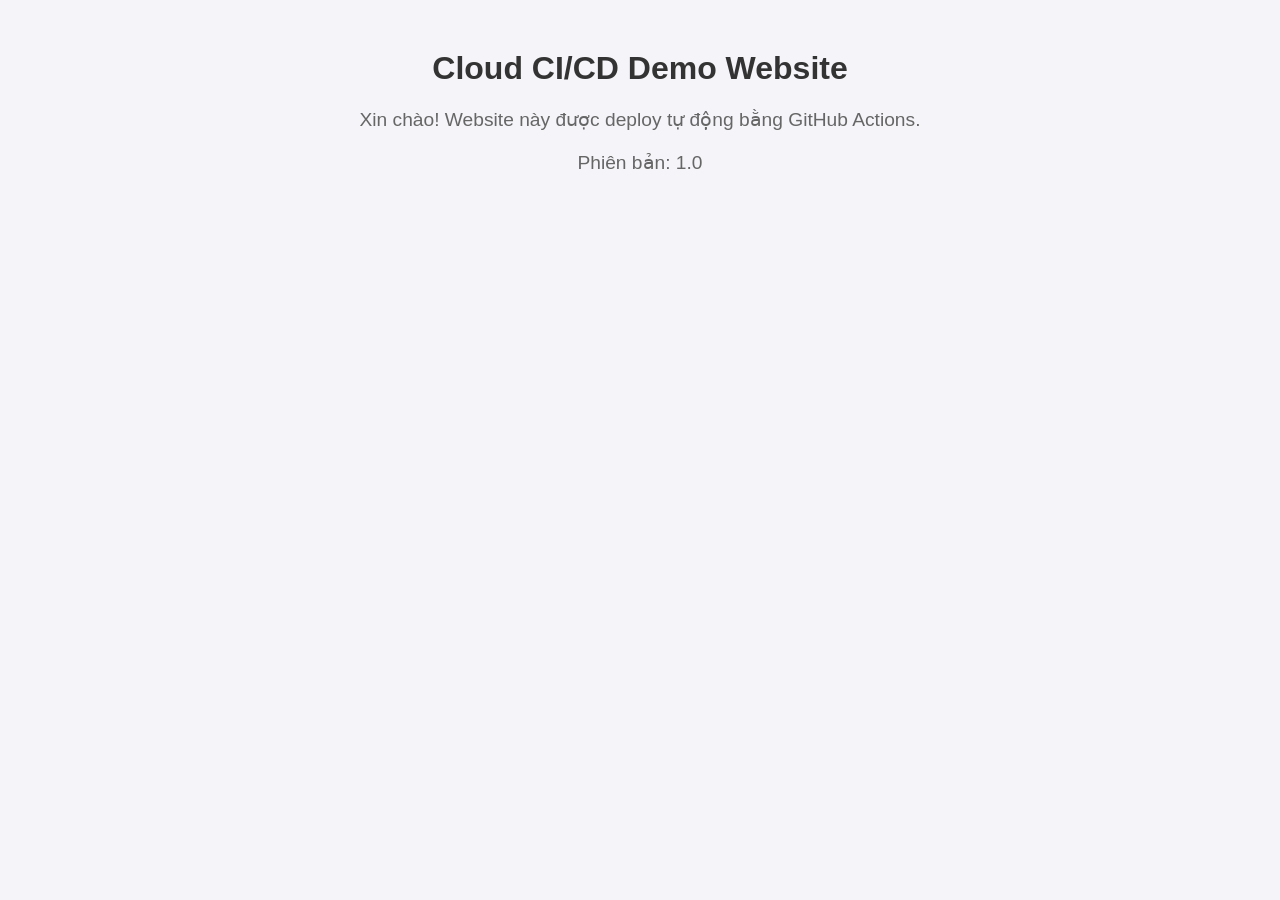
==== index.html @ c594f591 "Create index.html" ====
<!DOCTYPE html>
<html lang="vi">
<head>
    <meta charset="UTF-8">
    <meta name="viewport" content="width=device-width, initial-scale=1.0">
    <title>Cloud CI/CD Demo</title>
    <style>
        body { font-family: Arial, sans-serif; text-align: center; margin-top: 50px; background-color: #f4f4f9; }
        h1 { color: #333; }
        p { color: #666; font-size: 1.2em; }
    </style>
</head>
<body>
    <h1>Cloud CI/CD Demo Website</h1>
    <p>Xin chào! Website này được deploy tự động bằng GitHub Actions.</p>
    <p>Phiên bản: 1.0</p>
</body>
</html>
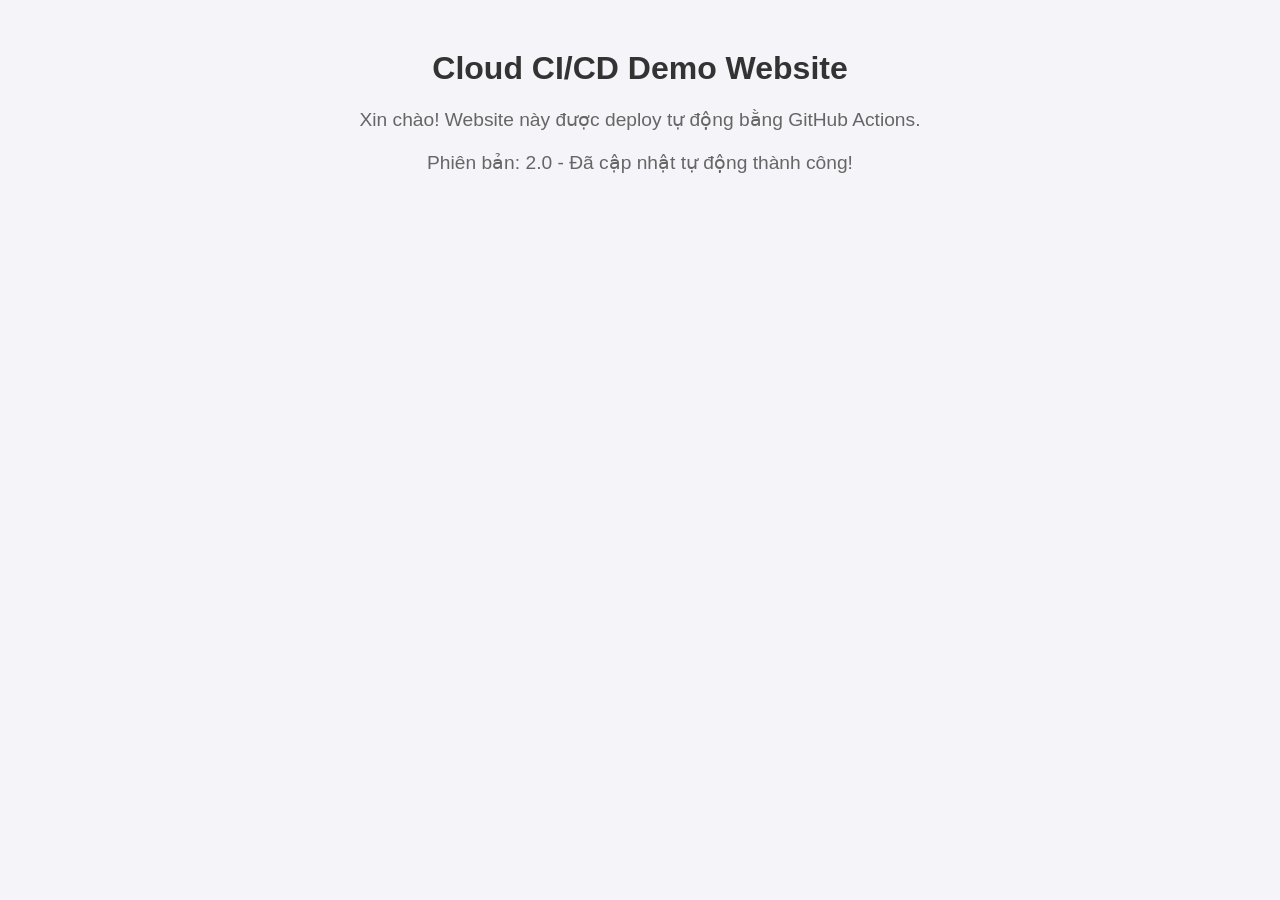
==== commit 6352ac64: "Update index.html" ====
--- a/index.html
+++ b/index.html
@@ -13,6 +13,6 @@
 <body>
     <h1>Cloud CI/CD Demo Website</h1>
     <p>Xin chào! Website này được deploy tự động bằng GitHub Actions.</p>
-    <p>Phiên bản: 1.0</p>
+    <p>Phiên bản: 2.0 - Đã cập nhật tự động thành công!</p>
 </body>
 </html>
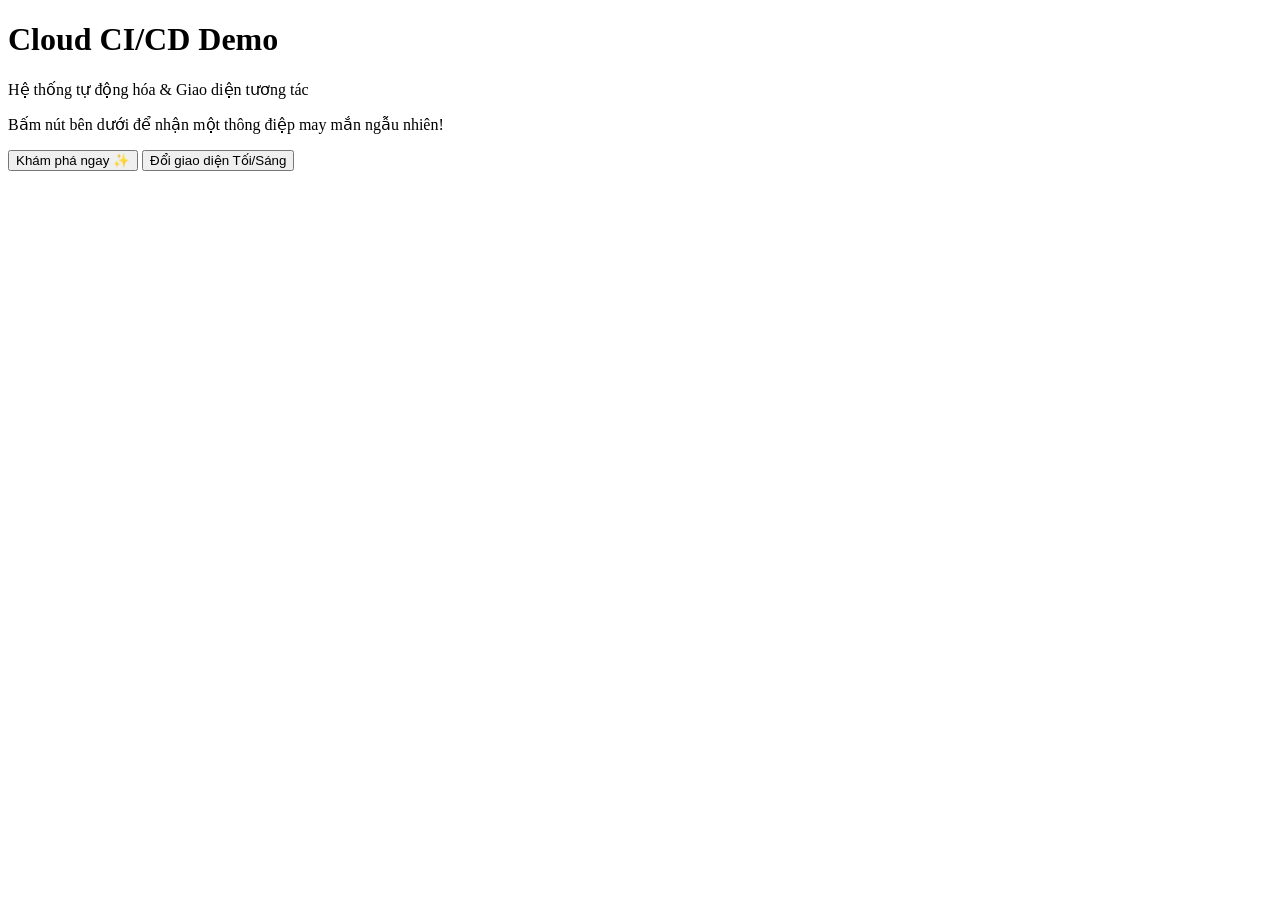
==== commit fd3392bf: "Update index.html" ====
--- a/index.html
+++ b/index.html
@@ -3,16 +3,58 @@
 <head>
     <meta charset="UTF-8">
     <meta name="viewport" content="width=device-width, initial-scale=1.0">
-    <title>Cloud CI/CD Demo</title>
-    <style>
-        body { font-family: Arial, sans-serif; text-align: center; margin-top: 50px; background-color: #f4f4f9; }
-        h1 { color: #333; }
-        p { color: #666; font-size: 1.2em; }
-    </style>
+    <title>Cloud CI/CD Demo - Giao Diện Tương Tác</title>
+    <link rel="stylesheet" href="style.css">
 </head>
 <body>
-    <h1>Cloud CI/CD Demo Website</h1>
-    <p>Xin chào! Website này được deploy tự động bằng GitHub Actions.</p>
-    <p>Phiên bản: 2.0 - Đã cập nhật tự động thành công!</p>
+
+    <div class="container">
+        <h1>Cloud CI/CD Demo</h1>
+        <p class="subtitle">Hệ thống tự động hóa & Giao diện tương tác</p>
+
+        <div class="interactive-box">
+            <p id="message">Bấm nút bên dưới để nhận một thông điệp may mắn ngẫu nhiên!</p>
+        </div>
+
+        <button class="btn" id="actionBtn">Khám phá ngay ✨</button>
+        <button class="theme-toggle" id="themeBtn">Đổi giao diện Tối/Sáng</button>
+    </div>
+
+    <script>
+        // 1. Xử lý tương tác hiển thị thông điệp ngẫu nhiên
+        const quotes = [
+            "🚀 'Hệ thống CI/CD đã build thành công! Tương lai của bạn cũng đang tự động vận hành cực tốt.'",
+            "💻 'Code hôm nay có thể có bug, nhưng ngày mai chắc chắn sẽ chạy mượt mà.'",
+            "🌟 'Mọi lập trình viên giỏi đều bắt đầu từ việc không bỏ cuộc trước màn hình báo lỗi.'",
+            "🎨 'Giao diện đẹp mắt cần những dòng code chuẩn xác. Bạn đang làm rất tốt!'",
+            "🔥 'Hãy tiếp tục đẩy code lên GitHub, thế giới công nghệ đang chờ đón sản phẩm của bạn.'"
+        ];
+
+        const actionBtn = document.getElementById('actionBtn');
+        const messageText = document.getElementById('message');
+
+        actionBtn.addEventListener('click', () => {
+            const randomIndex = Math.floor(Math.random() * quotes.length);
+            messageText.style.opacity = 0;
+            setTimeout(() => {
+                messageText.innerText = quotes[randomIndex];
+                messageText.style.opacity = 1;
+            }, 200);
+        });
+
+        // 2. Xử lý tương tác đổi màu nền (Theme Switcher)
+        const themeBtn = document.getElementById('themeBtn');
+        let currentTheme = 'dark';
+
+        themeBtn.addEventListener('click', () => {
+            if (currentTheme === 'dark') {
+                document.documentElement.setAttribute('data-theme', 'light');
+                currentTheme = 'light';
+            } else {
+                document.documentElement.removeAttribute('data-theme');
+                currentTheme = 'dark';
+            }
+        });
+    </script>
 </body>
 </html>
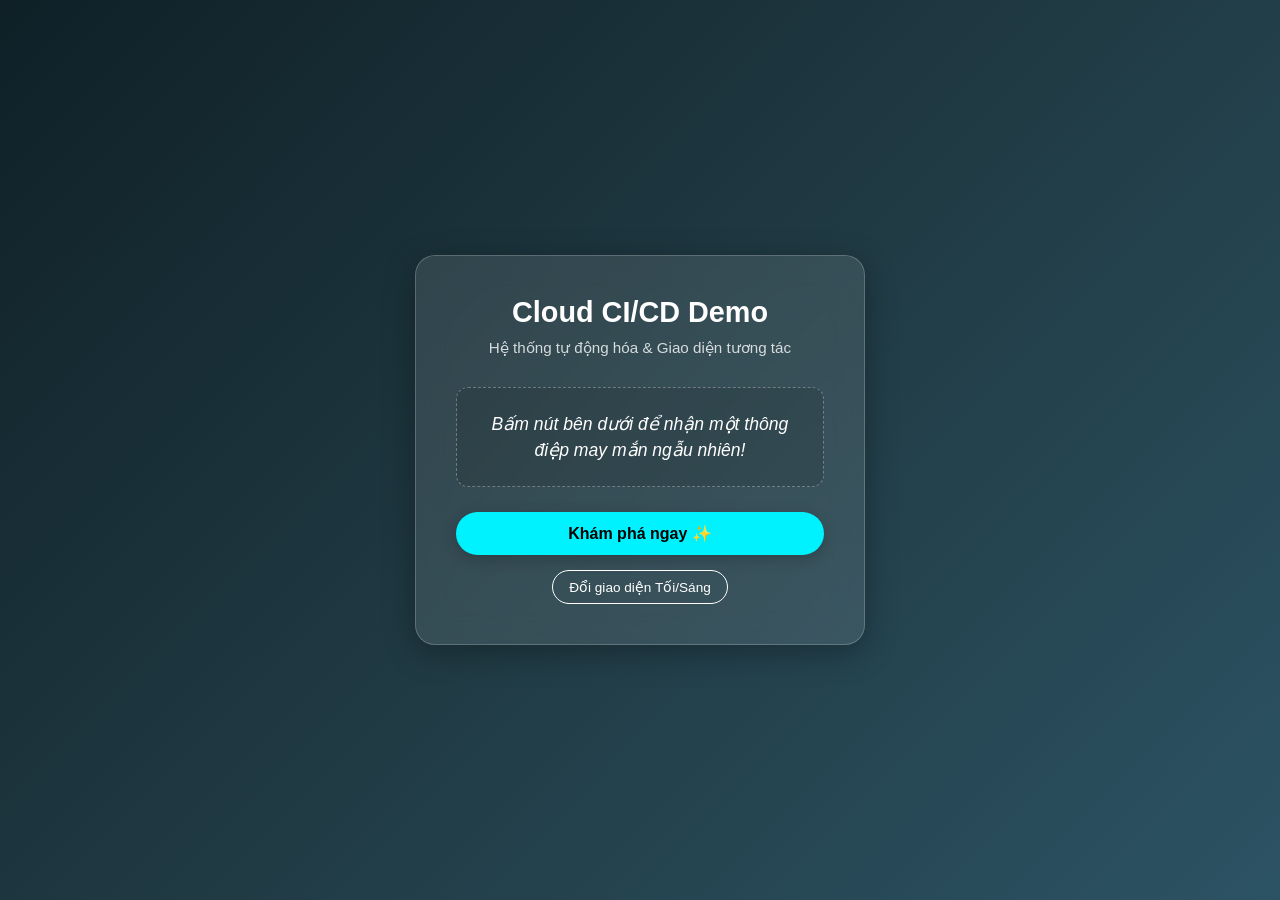
==== commit 74958838: "Update index.html" ====
--- a/index.html
+++ b/index.html
@@ -4,7 +4,7 @@
     <meta charset="UTF-8">
     <meta name="viewport" content="width=device-width, initial-scale=1.0">
     <title>Cloud CI/CD Demo - Giao Diện Tương Tác</title>
-    <link rel="stylesheet" href="style.css">
+    <link rel="stylesheet" href="rip.css">
 </head>
 <body>
 
--- a/rip.css
+++ b/rip.css
@@ -0,0 +1,129 @@
+/* --- CSS GIAO DIỆN CHỦ ĐỀ --- */
+:root {
+    --bg-gradient: linear-gradient(135deg, #0f2027, #203a43, #2c5364);
+    --card-bg: rgba(255, 255, 255, 0.1);
+    --text-color: #ffffff;
+    --btn-bg: #00f2fe;
+    --btn-text: #000000;
+    --shadow: rgba(0, 0, 0, 0.3);
+}
+
+/* Khi đổi sang chủ đề Sáng (Light Mode) */
+[data-theme="light"] {
+    --bg-gradient: linear-gradient(135deg, #e0c3fc, #8ec5fc);
+    --card-bg: rgba(255, 255, 255, 0.6);
+    --text-color: #2d3748;
+    --btn-bg: #4f46e5;
+    --btn-text: #ffffff;
+    --shadow: rgba(0, 0, 0, 0.1);
+}
+
+* {
+    margin: 0;
+    padding: 0;
+    box-sizing: border-box;
+    font-family: 'Segoe UI', Tahoma, Geneva, Verdana, sans-serif;
+}
+
+body {
+    min-height: 100vh;
+    background: var(--bg-gradient);
+    display: flex;
+    justify-content: center;
+    align-items: center;
+    transition: background 0.5s ease;
+    padding: 20px;
+}
+
+/* --- THIẾT KẾ CARD HIỆU ỨNG KÍNH MỜ --- */
+.container {
+    background: var(--card-bg);
+    backdrop-filter: blur(15px);
+    -webkit-backdrop-filter: blur(15px);
+    border: 1px solid rgba(255, 255, 255, 0.2);
+    padding: 40px;
+    border-radius: 20px;
+    width: 100%;
+    max-width: 450px;
+    text-align: center;
+    box-shadow: 0 8px 32px 0 var(--shadow);
+    color: var(--text-color);
+    transition: all 0.3s ease;
+}
+
+.container:hover {
+    transform: translateY(-5px);
+}
+
+h1 {
+    font-size: 1.8rem;
+    margin-bottom: 10px;
+    font-weight: 700;
+}
+
+.subtitle {
+    font-size: 0.95rem;
+    opacity: 0.8;
+    margin-bottom: 30px;
+}
+
+/* Khu vực hiển thị thông điệp tương tác */
+.interactive-box {
+    background: rgba(0, 0, 0, 0.1);
+    border-radius: 12px;
+    padding: 20px;
+    margin-bottom: 25px;
+    min-height: 100px;
+    display: flex;
+    align-items: center;
+    justify-content: center;
+    border: 1px dashed rgba(255, 255, 255, 0.3);
+}
+
+#message {
+    font-size: 1.1rem;
+    font-style: italic;
+    line-height: 1.5;
+}
+
+/* Nút bấm tương tác */
+.btn {
+    background: var(--btn-bg);
+    color: var(--btn-text);
+    border: none;
+    padding: 12px 28px;
+    font-size: 1rem;
+    font-weight: 600;
+    border-radius: 50px;
+    cursor: pointer;
+    box-shadow: 0 4px 15px rgba(0, 0, 0, 0.2);
+    transition: all 0.3s ease;
+    width: 100%;
+    margin-bottom: 15px;
+}
+
+.btn:hover {
+    opacity: 0.9;
+    transform: scale(1.02);
+}
+
+.btn:active {
+    transform: scale(0.98);
+}
+
+/* Nút đổi giao diện (Theme) */
+.theme-toggle {
+    background: transparent;
+    border: 1px solid var(--text-color);
+    color: var(--text-color);
+    padding: 8px 16px;
+    font-size: 0.85rem;
+    border-radius: 20px;
+    cursor: pointer;
+    transition: all 0.3s ease;
+}
+
+.theme-toggle:hover {
+    background: var(--text-color);
+    color: #000;
+}
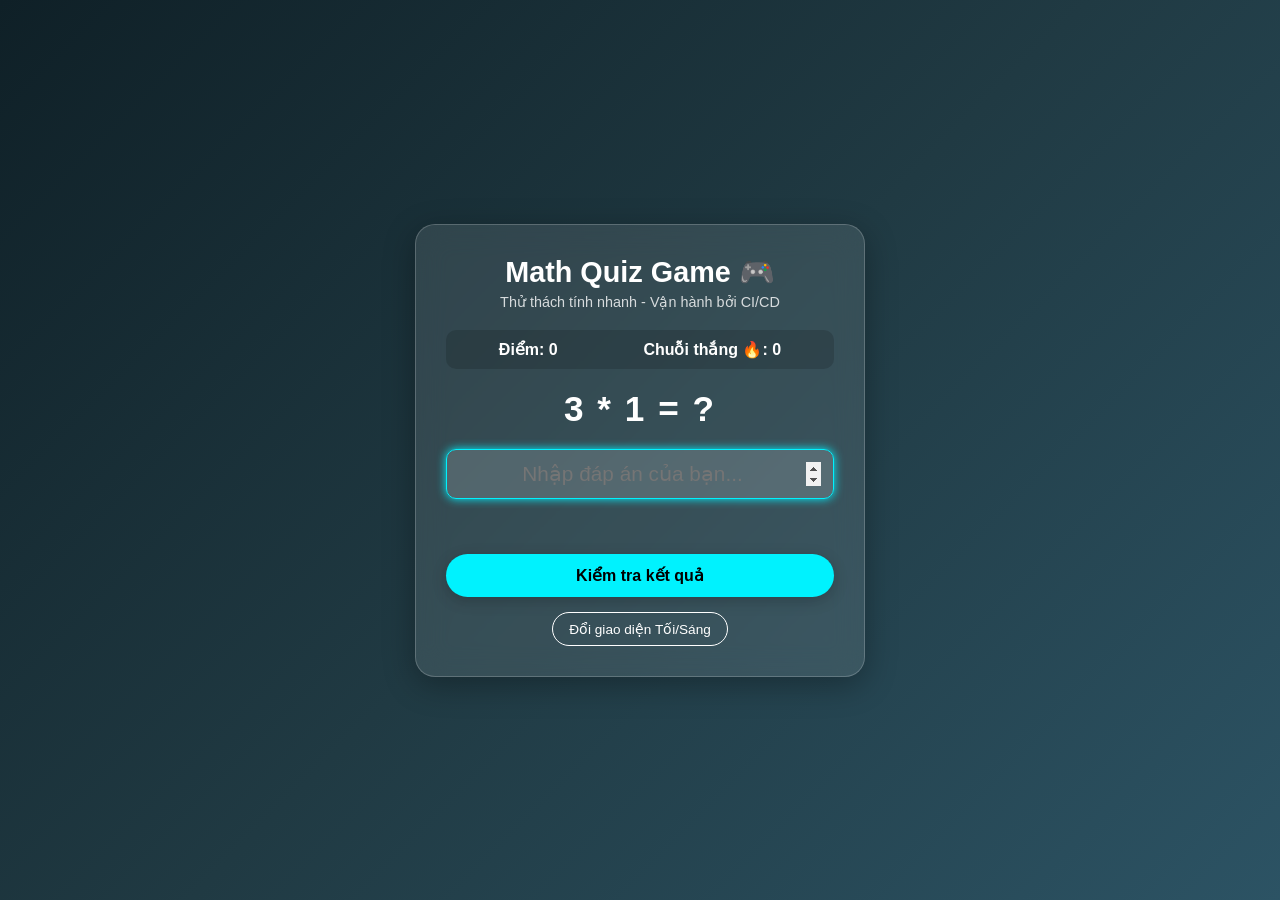
==== commit 5ff0ec2d: "Update index.html" ====
--- a/index.html
+++ b/index.html
@@ -3,46 +3,112 @@
 <head>
     <meta charset="UTF-8">
     <meta name="viewport" content="width=device-width, initial-scale=1.0">
-    <title>Cloud CI/CD Demo - Giao Diện Tương Tác</title>
+    <title>Cloud CI/CD Demo - Math Game</title>
     <link rel="stylesheet" href="rip.css">
 </head>
 <body>
 
     <div class="container">
-        <h1>Cloud CI/CD Demo</h1>
-        <p class="subtitle">Hệ thống tự động hóa & Giao diện tương tác</p>
+        <h1>Math Quiz Game 🎮</h1>
+        <p class="subtitle">Thử thách tính nhanh - Vận hành bởi CI/CD</p>
 
-        <div class="interactive-box">
-            <p id="message">Bấm nút bên dưới để nhận một thông điệp may mắn ngẫu nhiên!</p>
+        <div class="scoreboard">
+            <div>Điểm: <span id="score">0</span></div>
+            <div>Chuỗi thắng 🔥: <span id="streak">0</span></div>
         </div>
 
-        <button class="btn" id="actionBtn">Khám phá ngay ✨</button>
+        <div class="quiz-box" id="question">0 + 0 = ?</div>
+
+        <input type="number" id="userAnswer" class="answer-input" placeholder="Nhập đáp án của bạn..." autocomplete="off">
+
+        <div id="feedback" class="feedback"></div>
+
+        <button class="btn" id="submitBtn">Kiểm tra kết quả</button>
         <button class="theme-toggle" id="themeBtn">Đổi giao diện Tối/Sáng</button>
     </div>
 
     <script>
-        // 1. Xử lý tương tác hiển thị thông điệp ngẫu nhiên
-        const quotes = [
-            "🚀 'Hệ thống CI/CD đã build thành công! Tương lai của bạn cũng đang tự động vận hành cực tốt.'",
-            "💻 'Code hôm nay có thể có bug, nhưng ngày mai chắc chắn sẽ chạy mượt mà.'",
-            "🌟 'Mọi lập trình viên giỏi đều bắt đầu từ việc không bỏ cuộc trước màn hình báo lỗi.'",
-            "🎨 'Giao diện đẹp mắt cần những dòng code chuẩn xác. Bạn đang làm rất tốt!'",
-            "🔥 'Hãy tiếp tục đẩy code lên GitHub, thế giới công nghệ đang chờ đón sản phẩm của bạn.'"
-        ];
+        // --- LOGIC TRÒ CHƠI TOÁN HỌC ---
+        let currentAnswer = 0;
+        let score = 0;
+        let streak = 0;
 
-        const actionBtn = document.getElementById('actionBtn');
-        const messageText = document.getElementById('message');
+        const questionEl = document.getElementById('question');
+        const userAnswerEl = document.getElementById('userAnswer');
+        const feedbackEl = document.getElementById('feedback');
+        const scoreEl = document.getElementById('score');
+        const streakEl = document.getElementById('streak');
+        const submitBtn = document.getElementById('submitBtn');
 
-        actionBtn.addEventListener('click', () => {
-            const randomIndex = Math.floor(Math.random() * quotes.length);
-            messageText.style.opacity = 0;
-            setTimeout(() => {
-                messageText.innerText = quotes[randomIndex];
-                messageText.style.opacity = 1;
-            }, 200);
+        // Hàm tạo câu hỏi ngẫu nhiên
+        function generateQuestion() {
+            const operators = ['+', '-', '*', '/'];
+            const operator = operators[Math.floor(Math.random() * operators.length)];
+            let num1 = 0, num2 = 0;
+
+            if (operator === '+') {
+                num1 = Math.floor(Math.random() * 50) + 1;
+                num2 = Math.floor(Math.random() * 50) + 1;
+                currentAnswer = num1 + num2;
+            } else if (operator === '-') {
+                num1 = Math.floor(Math.random() * 50) + 20;
+                num2 = Math.floor(Math.random() * num1); // Đảm bảo không bị âm cho dễ chơi
+                currentAnswer = num1 - num2;
+            } else if (operator === '*') {
+                num1 = Math.floor(Math.random() * 10) + 1;
+                num2 = Math.floor(Math.random() * 10) + 1;
+                currentAnswer = num1 * num2;
+            } else if (operator === '/') {
+                num2 = Math.floor(Math.random() * 9) + 2; // Số chia từ 2 đến 10
+                currentAnswer = Math.floor(Math.random() * 10) + 1; // Thương số từ 1 đến 10
+                num1 = num2 * currentAnswer; // Số bị chia để đảm bảo phép chia hết
+            }
+
+            questionEl.innerText = `${num1} ${operator} ${num2} = ?`;
+            userAnswerEl.value = '';
+            userAnswerEl.focus();
+        }
+
+        // Hàm kiểm tra đáp án
+        function checkAnswer() {
+            const userAns = parseInt(userAnswerEl.value);
+            
+            if (isNaN(userAns)) {
+                feedbackEl.innerText = "⚠️ Vui lòng nhập một con số!";
+                feedbackEl.className = "feedback";
+                return;
+            }
+
+            if (userAns === currentAnswer) {
+                score += 10;
+                streak += 1;
+                feedbackEl.innerText = "🎉 Chính xác! +10 điểm.";
+                feedbackEl.className = "feedback correct";
+            } else {
+                streak = 0;
+                feedbackEl.innerText = `❌ Sai rồi! Đáp án đúng là: ${currentAnswer}`;
+                feedbackEl.className = "feedback wrong";
+            }
+
+            // Cập nhật bảng điểm công khai
+            scoreEl.innerText = score;
+            streakEl.innerText = streak;
+
+            // Chờ 1.5 giây rồi tự động qua câu mới
+            setTimeout(generateQuestion, 1500);
+        }
+
+        // Bắt sự kiện bấm nút Kiểm tra hoặc nhấn phím Enter
+        submitBtn.addEventListener('click', checkAnswer);
+        userAnswerEl.addEventListener('keyup', (e) => {
+            if (e.key === 'Enter') checkAnswer();
         });
 
-        // 2. Xử lý tương tác đổi màu nền (Theme Switcher)
+        // Khởi chạy câu hỏi đầu tiên khi load trang
+        generateQuestion();
+
+
+        // --- LOGIC ĐỔI GIAO DIỆN (THEME) ---
         const themeBtn = document.getElementById('themeBtn');
         let currentTheme = 'dark';
 
--- a/rip.css
+++ b/rip.css
@@ -6,9 +6,9 @@
     --btn-bg: #00f2fe;
     --btn-text: #000000;
     --shadow: rgba(0, 0, 0, 0.3);
+    --input-bg: rgba(255, 255, 255, 0.15);
 }
 
-/* Khi đổi sang chủ đề Sáng (Light Mode) */
 [data-theme="light"] {
     --bg-gradient: linear-gradient(135deg, #e0c3fc, #8ec5fc);
     --card-bg: rgba(255, 255, 255, 0.6);
@@ -16,6 +16,7 @@
     --btn-bg: #4f46e5;
     --btn-text: #ffffff;
     --shadow: rgba(0, 0, 0, 0.1);
+    --input-bg: rgba(0, 0, 0, 0.05);
 }
 
 * {
@@ -35,13 +36,12 @@
     padding: 20px;
 }
 
-/* --- THIẾT KẾ CARD HIỆU ỨNG KÍNH MỜ --- */
 .container {
     background: var(--card-bg);
     backdrop-filter: blur(15px);
     -webkit-backdrop-filter: blur(15px);
     border: 1px solid rgba(255, 255, 255, 0.2);
-    padding: 40px;
+    padding: 30px;
     border-radius: 20px;
     width: 100%;
     max-width: 450px;
@@ -51,42 +51,67 @@
     transition: all 0.3s ease;
 }
 
-.container:hover {
-    transform: translateY(-5px);
-}
-
 h1 {
     font-size: 1.8rem;
-    margin-bottom: 10px;
-    font-weight: 700;
+    margin-bottom: 5px;
 }
 
 .subtitle {
-    font-size: 0.95rem;
+    font-size: 0.9rem;
     opacity: 0.8;
-    margin-bottom: 30px;
+    margin-bottom: 20px;
 }
 
-/* Khu vực hiển thị thông điệp tương tác */
-.interactive-box {
-    background: rgba(0, 0, 0, 0.1);
-    border-radius: 12px;
-    padding: 20px;
-    margin-bottom: 25px;
-    min-height: 100px;
+/* Khu vực hiển thị Điểm số */
+.scoreboard {
     display: flex;
-    align-items: center;
-    justify-content: center;
-    border: 1px dashed rgba(255, 255, 255, 0.3);
+    justify-content: space-around;
+    margin-bottom: 20px;
+    background: rgba(0, 0, 0, 0.15);
+    padding: 10px;
+    border-radius: 10px;
+    font-weight: 600;
 }
 
-#message {
-    font-size: 1.1rem;
-    font-style: italic;
-    line-height: 1.5;
+/* Khu vực hiển thị phép tính */
+.quiz-box {
+    font-size: 2.2rem;
+    font-weight: bold;
+    margin: 20px 0;
+    letter-spacing: 2px;
 }
 
-/* Nút bấm tương tác */
+/* Ô nhập câu trả lời */
+.answer-input {
+    width: 100%;
+    padding: 12px;
+    font-size: 1.3rem;
+    border-radius: 10px;
+    border: 1px solid rgba(255, 255, 255, 0.3);
+    background: var(--input-bg);
+    color: var(--text-color);
+    text-align: center;
+    outline: none;
+    margin-bottom: 15px;
+    transition: all 0.3s;
+}
+
+.answer-input:focus {
+    border-color: var(--btn-bg);
+    box-shadow: 0 0 10px var(--btn-bg);
+}
+
+/* Khu vực thông báo đúng/sai */
+.feedback {
+    min-height: 25px;
+    font-size: 1rem;
+    font-weight: 600;
+    margin-bottom: 15px;
+}
+.correct { color: #2ecc71; }
+.wrong { color: #e74c3c; }
+
+/* Nút bấm */
 .btn {
     background: var(--btn-bg);
     color: var(--btn-text);
@@ -96,10 +121,10 @@
     font-weight: 600;
     border-radius: 50px;
     cursor: pointer;
-    box-shadow: 0 4px 15px rgba(0, 0, 0, 0.2);
-    transition: all 0.3s ease;
     width: 100%;
     margin-bottom: 15px;
+    box-shadow: 0 4px 15px rgba(0, 0, 0, 0.2);
+    transition: all 0.2s;
 }
 
 .btn:hover {
@@ -107,11 +132,6 @@
     transform: scale(1.02);
 }
 
-.btn:active {
-    transform: scale(0.98);
-}
-
-/* Nút đổi giao diện (Theme) */
 .theme-toggle {
     background: transparent;
     border: 1px solid var(--text-color);
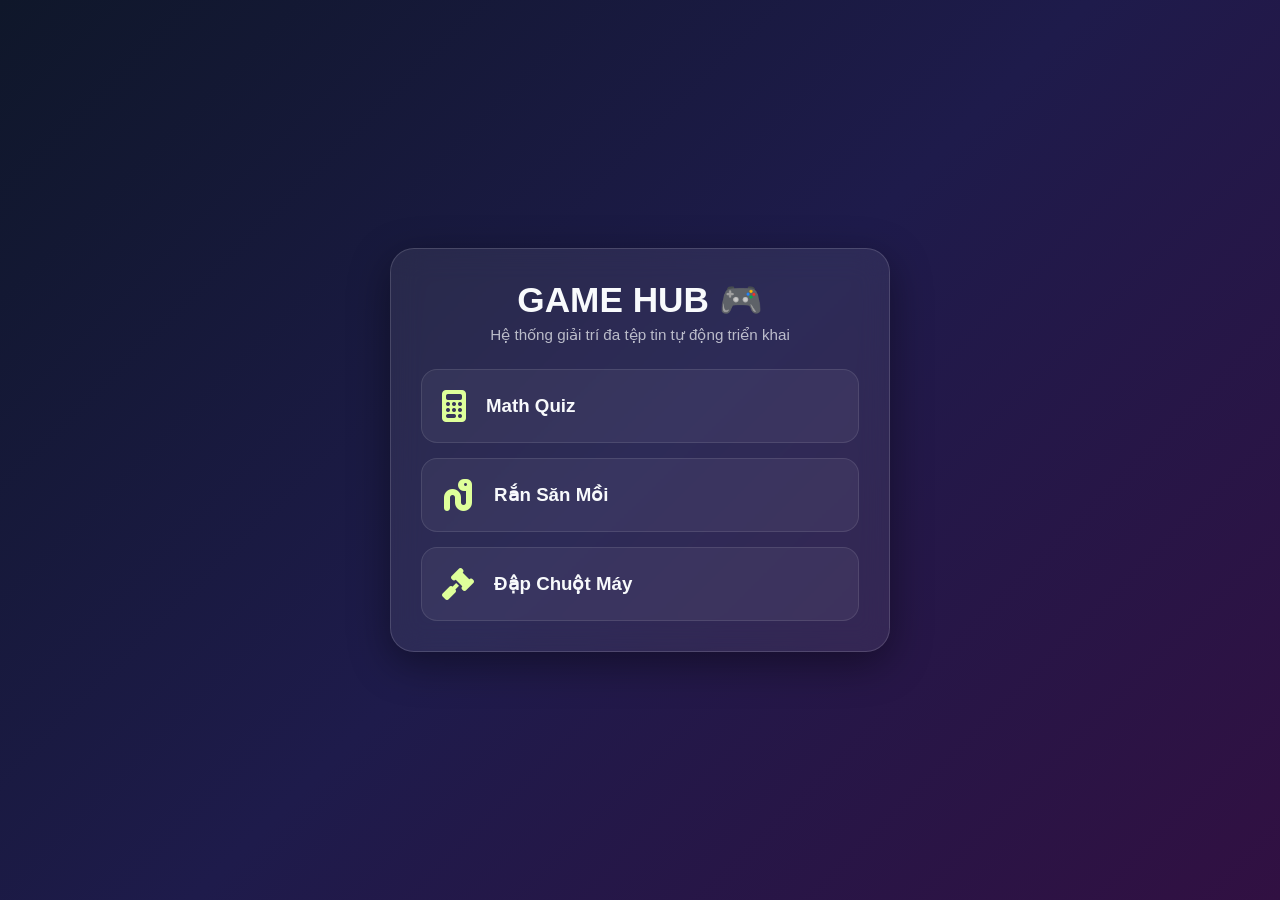
==== commit a0f4d681: "Update index.html" ====
--- a/index.html
+++ b/index.html
@@ -3,124 +3,48 @@
 <head>
     <meta charset="UTF-8">
     <meta name="viewport" content="width=device-width, initial-scale=1.0">
-    <title>Cloud CI/CD Demo - Math Game</title>
-    <link rel="stylesheet" href="rip.css">
+    <title>Ultimate Game Hub</title>
+    <link rel="stylesheet" href="style.css">
+    <link rel="stylesheet" href="https://cdnjs.cloudflare.com/ajax/libs/font-awesome/6.5.1/css/all.min.css">
 </head>
 <body>
 
-    <div class="container">
-        <h1>Math Quiz Game 🎮</h1>
-        <p class="subtitle">Thử thách tính nhanh - Vận hành bởi CI/CD</p>
+    <div class="dashboard" id="main-menu">
+        <h1>GAME HUB 🎮</h1>
+        <p class="subtitle">Hệ thống giải trí đa tệp tin tự động triển khai</p>
+        <div class="menu">
+            <div class="game-card" onclick="openGame('math.html')">
+                <i class="fa-solid fa-calculator"></i>
+                <h3>Math Quiz</h3>
+            </div>
+            <div class="game-card" onclick="openGame('snake.html')">
+                <i class="fa-solid fa-worm"></i>
+                <h3>Rắn Săn Mồi</h3>
+            </div>
+            <div class="game-card" onclick="openGame('mole.html')">
+                <i class="fa-solid fa-gavel"></i>
+                <h3>Đập Chuột Máy</h3>
+            </div>
+        </div>
+    </div>
 
-        <div class="scoreboard">
-            <div>Điểm: <span id="score">0</span></div>
-            <div>Chuỗi thắng 🔥: <span id="streak">0</span></div>
-        </div>
-
-        <div class="quiz-box" id="question">0 + 0 = ?</div>
-
-        <input type="number" id="userAnswer" class="answer-input" placeholder="Nhập đáp án của bạn..." autocomplete="off">
-
-        <div id="feedback" class="feedback"></div>
-
-        <button class="btn" id="submitBtn">Kiểm tra kết quả</button>
-        <button class="theme-toggle" id="themeBtn">Đổi giao diện Tối/Sáng</button>
+    <div class="dashboard hidden" id="game-container">
+        <button class="btn-back" onclick="closeGame()">⬅ Quay lại Menu</button>
+        <iframe id="game-frame" src=""></iframe>
     </div>
 
     <script>
-        // --- LOGIC TRÒ CHƠI TOÁN HỌC ---
-        let currentAnswer = 0;
-        let score = 0;
-        let streak = 0;
-
-        const questionEl = document.getElementById('question');
-        const userAnswerEl = document.getElementById('userAnswer');
-        const feedbackEl = document.getElementById('feedback');
-        const scoreEl = document.getElementById('score');
-        const streakEl = document.getElementById('streak');
-        const submitBtn = document.getElementById('submitBtn');
-
-        // Hàm tạo câu hỏi ngẫu nhiên
-        function generateQuestion() {
-            const operators = ['+', '-', '*', '/'];
-            const operator = operators[Math.floor(Math.random() * operators.length)];
-            let num1 = 0, num2 = 0;
-
-            if (operator === '+') {
-                num1 = Math.floor(Math.random() * 50) + 1;
-                num2 = Math.floor(Math.random() * 50) + 1;
-                currentAnswer = num1 + num2;
-            } else if (operator === '-') {
-                num1 = Math.floor(Math.random() * 50) + 20;
-                num2 = Math.floor(Math.random() * num1); // Đảm bảo không bị âm cho dễ chơi
-                currentAnswer = num1 - num2;
-            } else if (operator === '*') {
-                num1 = Math.floor(Math.random() * 10) + 1;
-                num2 = Math.floor(Math.random() * 10) + 1;
-                currentAnswer = num1 * num2;
-            } else if (operator === '/') {
-                num2 = Math.floor(Math.random() * 9) + 2; // Số chia từ 2 đến 10
-                currentAnswer = Math.floor(Math.random() * 10) + 1; // Thương số từ 1 đến 10
-                num1 = num2 * currentAnswer; // Số bị chia để đảm bảo phép chia hết
-            }
-
-            questionEl.innerText = `${num1} ${operator} ${num2} = ?`;
-            userAnswerEl.value = '';
-            userAnswerEl.focus();
+        function openGame(pageUrl) {
+            document.getElementById('main-menu').classList.add('hidden');
+            document.getElementById('game-container').classList.remove('hidden');
+            document.getElementById('game-frame').src = pageUrl; // Nạp file game
         }
 
-        // Hàm kiểm tra đáp án
-        function checkAnswer() {
-            const userAns = parseInt(userAnswerEl.value);
-            
-            if (isNaN(userAns)) {
-                feedbackEl.innerText = "⚠️ Vui lòng nhập một con số!";
-                feedbackEl.className = "feedback";
-                return;
-            }
-
-            if (userAns === currentAnswer) {
-                score += 10;
-                streak += 1;
-                feedbackEl.innerText = "🎉 Chính xác! +10 điểm.";
-                feedbackEl.className = "feedback correct";
-            } else {
-                streak = 0;
-                feedbackEl.innerText = `❌ Sai rồi! Đáp án đúng là: ${currentAnswer}`;
-                feedbackEl.className = "feedback wrong";
-            }
-
-            // Cập nhật bảng điểm công khai
-            scoreEl.innerText = score;
-            streakEl.innerText = streak;
-
-            // Chờ 1.5 giây rồi tự động qua câu mới
-            setTimeout(generateQuestion, 1500);
+        function closeGame() {
+            document.getElementById('game-container').classList.add('hidden');
+            document.getElementById('main-menu').classList.remove('hidden');
+            document.getElementById('game-frame').src = ""; // Giải phóng bộ nhớ game
         }
-
-        // Bắt sự kiện bấm nút Kiểm tra hoặc nhấn phím Enter
-        submitBtn.addEventListener('click', checkAnswer);
-        userAnswerEl.addEventListener('keyup', (e) => {
-            if (e.key === 'Enter') checkAnswer();
-        });
-
-        // Khởi chạy câu hỏi đầu tiên khi load trang
-        generateQuestion();
-
-
-        // --- LOGIC ĐỔI GIAO DIỆN (THEME) ---
-        const themeBtn = document.getElementById('themeBtn');
-        let currentTheme = 'dark';
-
-        themeBtn.addEventListener('click', () => {
-            if (currentTheme === 'dark') {
-                document.documentElement.setAttribute('data-theme', 'light');
-                currentTheme = 'light';
-            } else {
-                document.documentElement.removeAttribute('data-theme');
-                currentTheme = 'dark';
-            }
-        });
     </script>
 </body>
 </html>
--- a/style.css
+++ b/style.css
@@ -0,0 +1,41 @@
+:root {
+    --bg-gradient: linear-gradient(135deg, #0f172a, #1e1b4b, #311042);
+    --card-bg: rgba(255, 255, 255, 0.07);
+    --accent-color: #deff9a;
+    --text-primary: #f8fafc;
+}
+
+* { margin: 0; padding: 0; box-sizing: border-box; font-family: 'Segoe UI', sans-serif; }
+
+body {
+    min-height: 100vh; background: var(--bg-gradient);
+    display: flex; justify-content: center; align-items: center; padding: 20px; color: var(--text-primary);
+}
+
+.dashboard {
+    background: var(--card-bg); backdrop-filter: blur(15px); -webkit-backdrop-filter: blur(15px);
+    border: 1px solid rgba(255, 255, 255, 0.15); padding: 30px; border-radius: 24px;
+    width: 100%; max-width: 500px; text-align: center; box-shadow: 0 12px 40px rgba(0,0,0,0.4);
+}
+
+h1 { font-size: 2.2rem; margin-bottom: 5px; font-weight: 800; }
+.subtitle { font-size: 0.95rem; opacity: 0.7; margin-bottom: 25px; }
+
+.menu { display: grid; grid-template-columns: 1fr; gap: 15px; }
+.game-card {
+    background: rgba(255, 255, 255, 0.05); padding: 20px; border-radius: 16px;
+    border: 1px solid rgba(255, 255, 255, 0.1); cursor: pointer; transition: 0.3s;
+    display: flex; align-items: center; gap: 20px;
+}
+.game-card:hover { transform: translateX(8px); border-color: var(--accent-color); background: rgba(222, 255, 154, 0.1); }
+.game-card i { font-size: 32px; color: var(--accent-color); }
+
+.btn-back {
+    background: transparent; border: 1px solid var(--accent-color); color: var(--accent-color);
+    padding: 6px 16px; border-radius: 20px; cursor: pointer; margin-bottom: 15px; font-weight: 600;
+}
+.btn-back:hover { background: var(--accent-color); color: #000; }
+.hidden { display: none !important; }
+
+/* Khung hiển thị file game riêng biệt */
+iframe { width: 100%; height: 420px; border: none; background: transparent; }
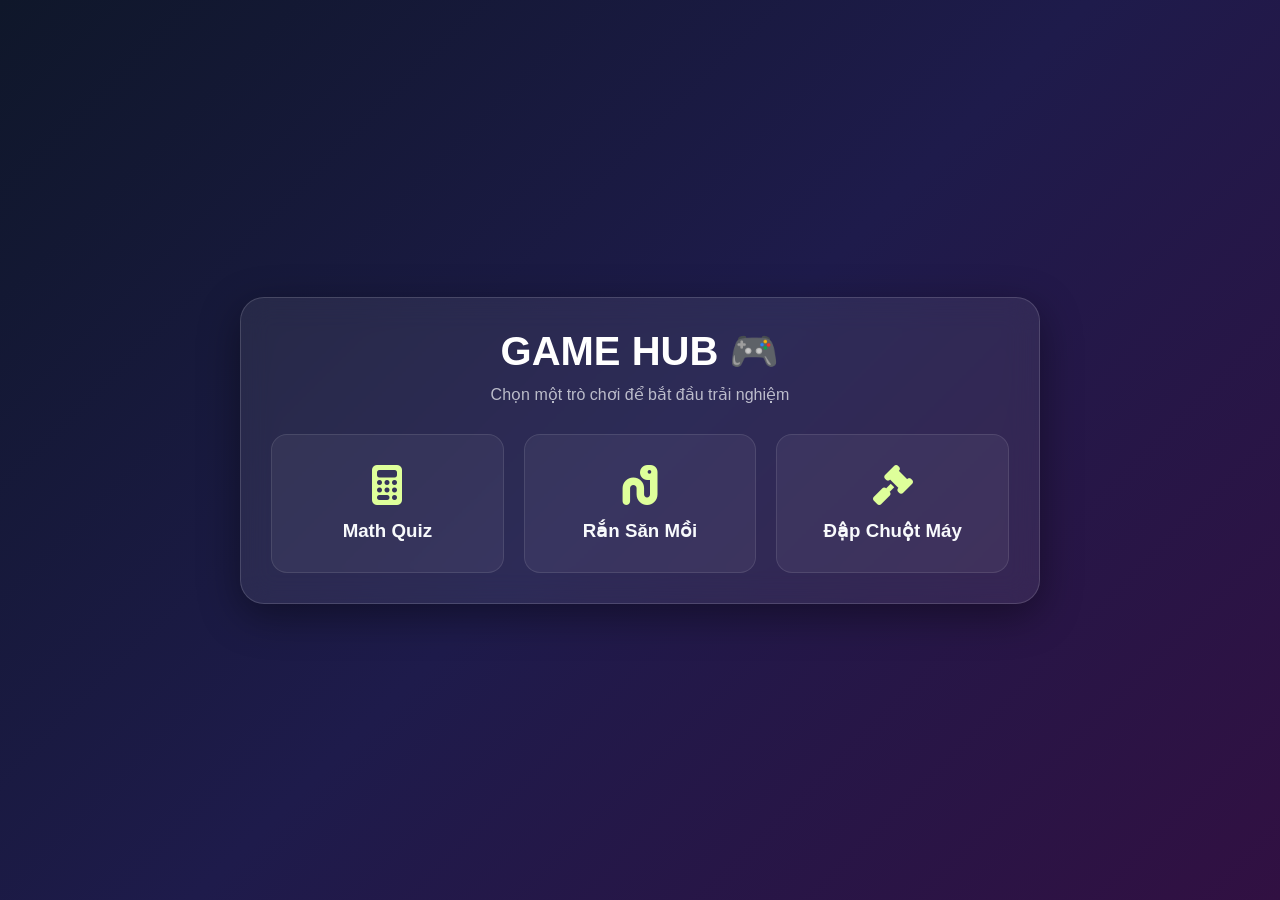
==== commit 79d7ef3f: "Update index.html" ====
--- a/index.html
+++ b/index.html
@@ -11,7 +11,7 @@
 
     <div class="dashboard" id="main-menu">
         <h1>GAME HUB 🎮</h1>
-        <p class="subtitle">Hệ thống giải trí đa tệp tin tự động triển khai</p>
+        <p class="subtitle">Chọn một trò chơi để bắt đầu trải nghiệm</p>
         <div class="menu">
             <div class="game-card" onclick="openGame('math.html')">
                 <i class="fa-solid fa-calculator"></i>
@@ -29,7 +29,7 @@
     </div>
 
     <div class="dashboard hidden" id="game-container">
-        <button class="btn-back" onclick="closeGame()">⬅ Quay lại Menu</button>
+        <button class="btn-back" onclick="closeGame()">⬅ Quay lại Menu chính</button>
         <iframe id="game-frame" src=""></iframe>
     </div>
 
@@ -37,13 +37,13 @@
         function openGame(pageUrl) {
             document.getElementById('main-menu').classList.add('hidden');
             document.getElementById('game-container').classList.remove('hidden');
-            document.getElementById('game-frame').src = pageUrl; // Nạp file game
+            document.getElementById('game-frame').src = pageUrl; // Tải file game lên
         }
 
         function closeGame() {
             document.getElementById('game-container').classList.add('hidden');
             document.getElementById('main-menu').classList.remove('hidden');
-            document.getElementById('game-frame').src = ""; // Giải phóng bộ nhớ game
+            document.getElementById('game-frame').src = ""; // Reset trò chơi cũ
         }
     </script>
 </body>
--- a/style.css
+++ b/style.css
@@ -5,37 +5,88 @@
     --text-primary: #f8fafc;
 }
 
-* { margin: 0; padding: 0; box-sizing: border-box; font-family: 'Segoe UI', sans-serif; }
+* { 
+    margin: 0; 
+    padding: 0; 
+    box-sizing: border-box; 
+    font-family: 'Segoe UI', sans-serif; 
+}
 
 body {
-    min-height: 100vh; background: var(--bg-gradient);
-    display: flex; justify-content: center; align-items: center; padding: 20px; color: var(--text-primary);
+    min-height: 100vh; 
+    background: var(--bg-gradient);
+    display: flex; 
+    justify-content: center; 
+    align-items: center; 
+    padding: 20px; 
+    color: var(--text-primary);
 }
 
 .dashboard {
-    background: var(--card-bg); backdrop-filter: blur(15px); -webkit-backdrop-filter: blur(15px);
-    border: 1px solid rgba(255, 255, 255, 0.15); padding: 30px; border-radius: 24px;
-    width: 100%; max-width: 500px; text-align: center; box-shadow: 0 12px 40px rgba(0,0,0,0.4);
+    background: var(--card-bg); 
+    backdrop-filter: blur(15px); 
+    -webkit-backdrop-filter: blur(15px);
+    border: 1px solid rgba(255, 255, 255, 0.15); 
+    padding: 30px; 
+    border-radius: 24px;
+    width: 100%; 
+    max-width: 800px; /* Khung hình rộng rãi */
+    text-align: center; 
+    box-shadow: 0 12px 40px rgba(0,0,0,0.4);
 }
 
-h1 { font-size: 2.2rem; margin-bottom: 5px; font-weight: 800; }
-.subtitle { font-size: 0.95rem; opacity: 0.7; margin-bottom: 25px; }
+h1 { font-size: 2.5rem; margin-bottom: 10px; font-weight: 800; color: #fff; }
+.subtitle { font-size: 1rem; opacity: 0.7; margin-bottom: 30px; }
 
-.menu { display: grid; grid-template-columns: 1fr; gap: 15px; }
+.menu { 
+    display: grid; 
+    grid-template-columns: repeat(auto-fit, minmax(200px, 1fr)); 
+    gap: 20px; 
+}
+
 .game-card {
-    background: rgba(255, 255, 255, 0.05); padding: 20px; border-radius: 16px;
-    border: 1px solid rgba(255, 255, 255, 0.1); cursor: pointer; transition: 0.3s;
-    display: flex; align-items: center; gap: 20px;
+    background: rgba(255, 255, 255, 0.05); 
+    padding: 30px; 
+    border-radius: 16px;
+    border: 1px solid rgba(255, 255, 255, 0.1); 
+    cursor: pointer; 
+    transition: 0.3s;
+    display: flex; 
+    flex-direction: column;
+    align-items: center; 
+    gap: 15px;
 }
-.game-card:hover { transform: translateX(8px); border-color: var(--accent-color); background: rgba(222, 255, 154, 0.1); }
-.game-card i { font-size: 32px; color: var(--accent-color); }
+
+.game-card:hover { 
+    transform: translateY(-5px); 
+    border-color: var(--accent-color); 
+    background: rgba(222, 255, 154, 0.1); 
+}
+
+.game-card i { font-size: 40px; color: var(--accent-color); }
 
 .btn-back {
-    background: transparent; border: 1px solid var(--accent-color); color: var(--accent-color);
-    padding: 6px 16px; border-radius: 20px; cursor: pointer; margin-bottom: 15px; font-weight: 600;
+    background: transparent; 
+    border: 1px solid var(--accent-color); 
+    color: var(--accent-color);
+    padding: 10px 24px; 
+    border-radius: 20px; 
+    cursor: pointer; 
+    margin-bottom: 20px; 
+    font-weight: 600;
+    transition: 0.2s;
 }
-.btn-back:hover { background: var(--accent-color); color: #000; }
+
+.btn-back:hover { 
+    background: var(--accent-color); 
+    color: #000; 
+}
+
+iframe { 
+    width: 100%; 
+    height: 550px; /* Khung chơi game cao ráo */
+    border: none; 
+    background: transparent; 
+}
+
 .hidden { display: none !important; }
-
-/* Khung hiển thị file game riêng biệt */
-iframe { width: 100%; height: 420px; border: none; background: transparent; }
